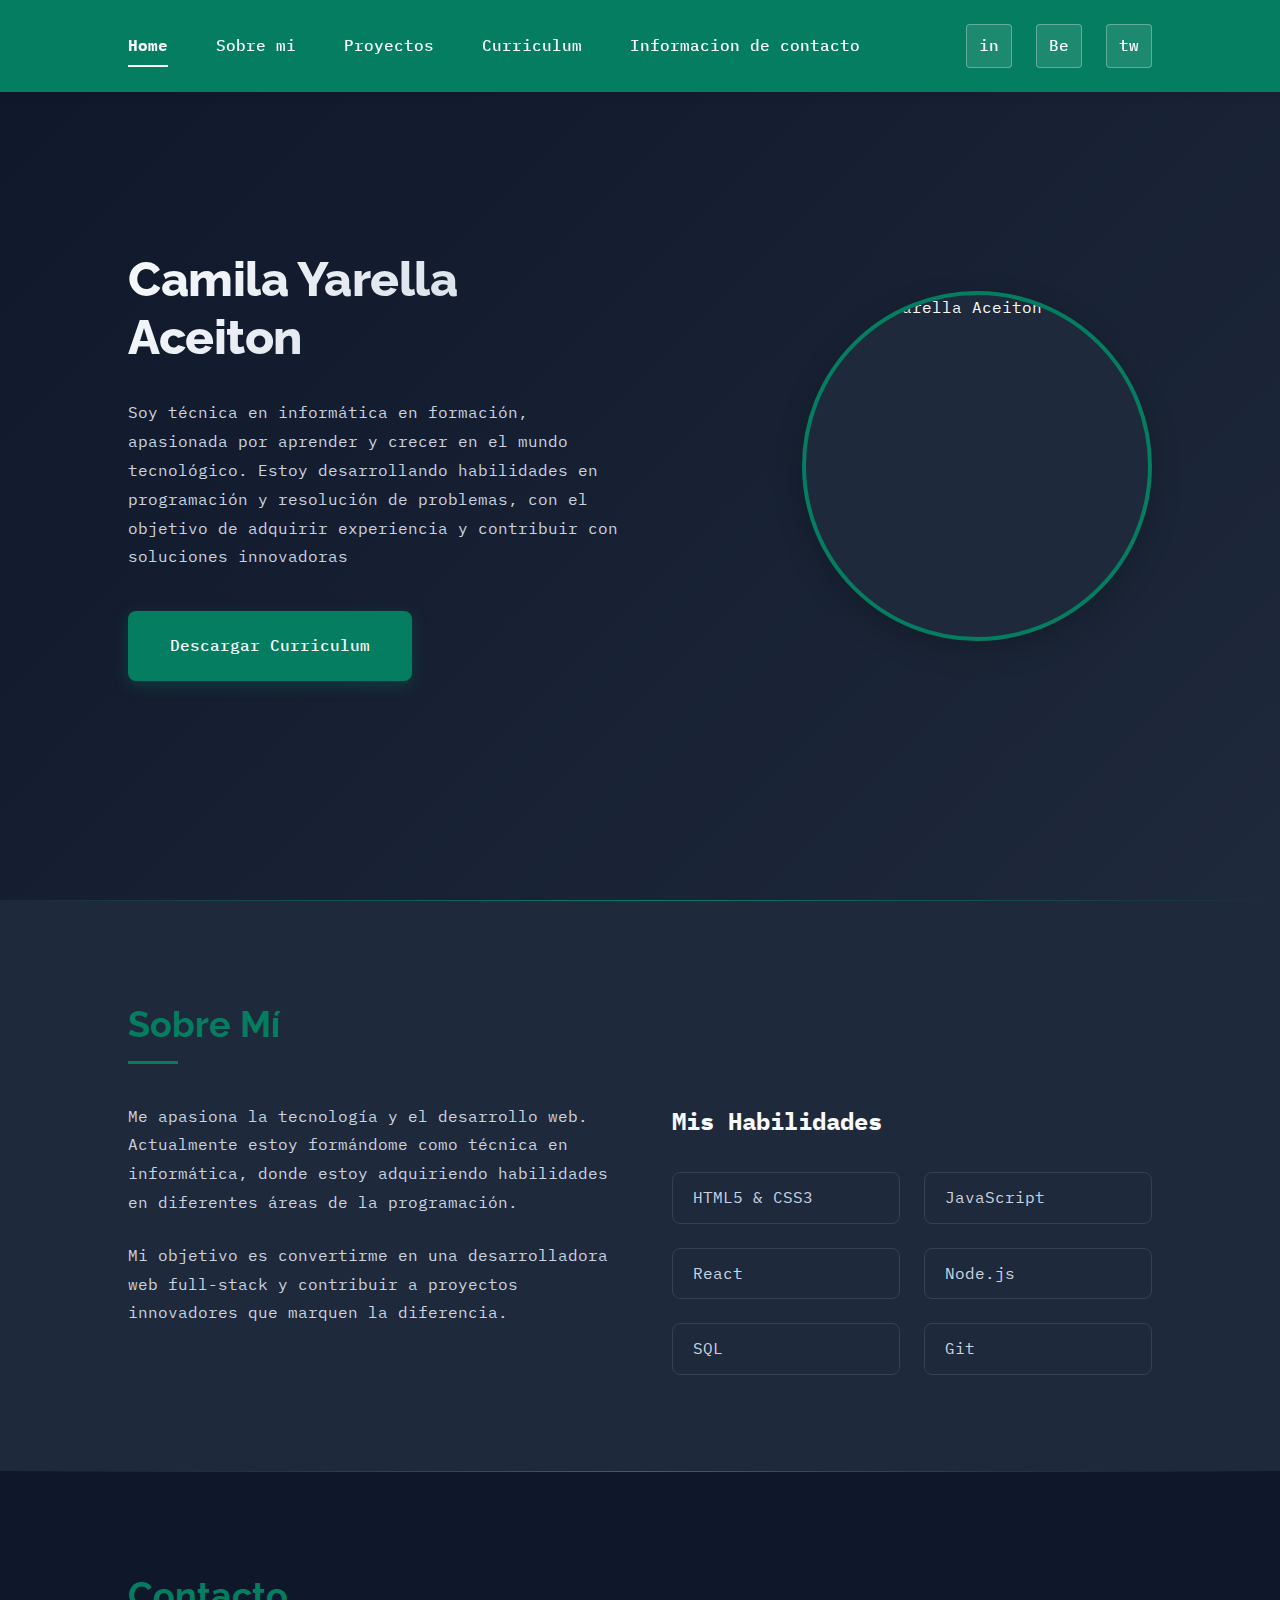
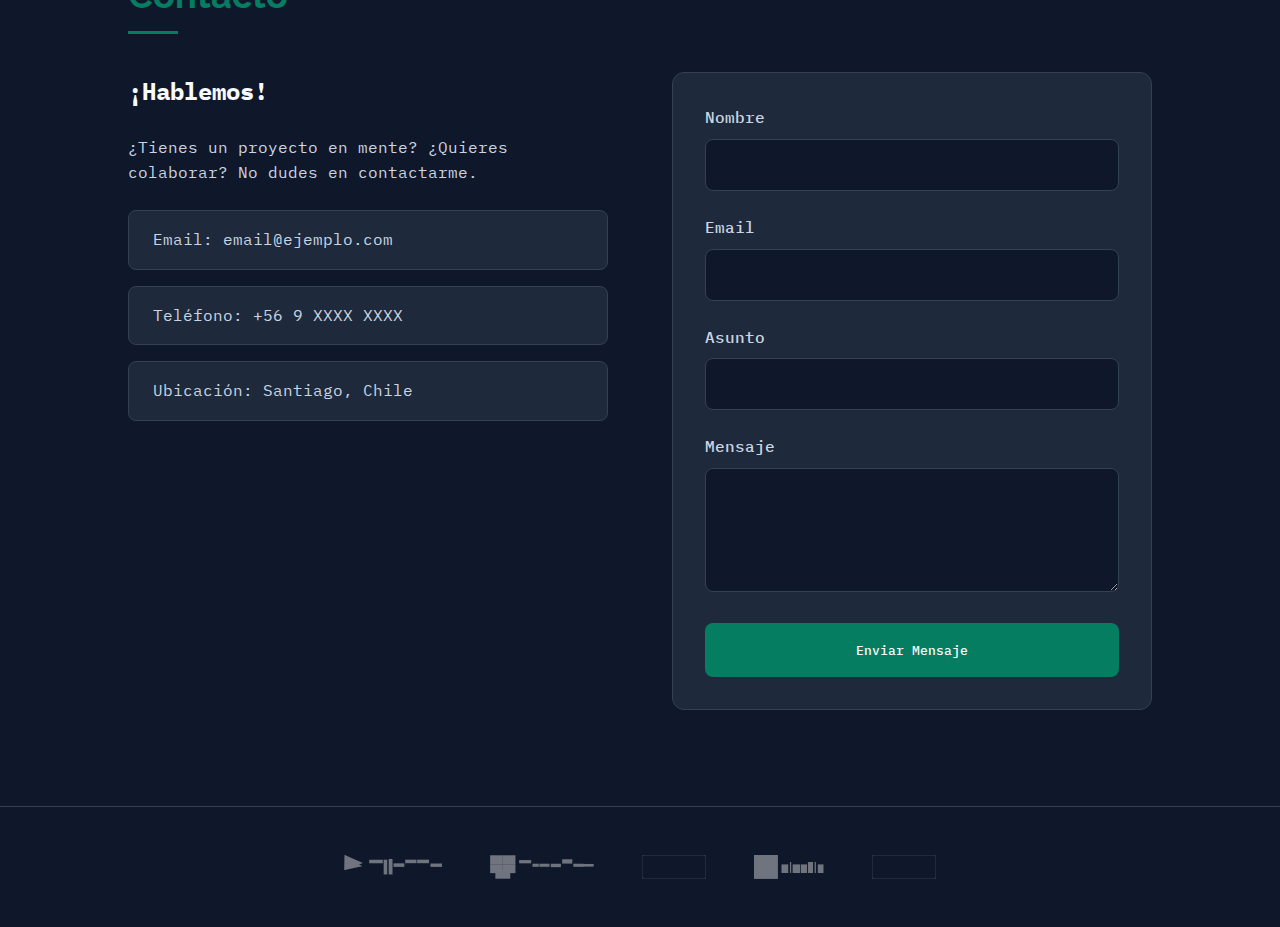
==== index.html @ 0d73533c "Initial commit" ====
<!DOCTYPE html>
<html lang="es">
<head>
    <meta charset="UTF-8">
    <meta name="viewport" content="width=device-width, initial-scale=1.0">
    <title>Camila Yarella Aceiton - Portafolio</title>
    <link rel="stylesheet" href="styles.css">
    <link href="https://fonts.googleapis.com/css2?family=Raleway:wght@800&family=IBM+Plex+Mono:wght@400;500;700&display=swap" rel="stylesheet">
</head>
<body>
    <header class="header">
        <nav class="navbar">
            <div class="nav-links">
                <a href="index.html" class="nav-link active">Home</a>
                <a href="#sobre-mi" class="nav-link">Sobre mi</a>
                <a href="proyectos.html" class="nav-link">Proyectos</a>
                <a href="curriculum.html" class="nav-link">Curriculum</a>
                <a href="#contacto" class="nav-link">Informacion de contacto</a>
            </div>
            <div class="social-nav">
                <a href="#" class="social-icon">in</a>
                <a href="#" class="social-icon">Be</a>
                <a href="#" class="social-icon">tw</a>
            </div>
        </nav>
    </header>

    <main>
        <section id="inicio" class="hero-section">
            <div class="text-content">
                <h1>Camila Yarella<br>Aceiton</h1>
                <p class="description">
                    Soy técnica en informática en formación, apasionada por aprender y crecer en el mundo tecnológico. Estoy desarrollando habilidades en programación y resolución de problemas, con el objetivo de adquirir experiencia y contribuir con soluciones innovadoras
                </p>
                <a href="curriculum.html" class="cv-button">Descargar Curriculum</a>
            </div>
            <div class="profile-section">
                <div class="profile-image">
                    <img src="tu-foto.jpg" alt="Camila Yarella Aceiton">
                </div>
            </div>
        </section>

        <section id="sobre-mi" class="about-section">
            <div class="about-content">
                <h2>Sobre Mí</h2>
                <div class="about-grid">
                    <div class="about-text">
                        <p>Me apasiona la tecnología y el desarrollo web. Actualmente estoy formándome como técnica en informática, donde estoy adquiriendo habilidades en diferentes áreas de la programación.</p>
                        <p>Mi objetivo es convertirme en una desarrolladora web full-stack y contribuir a proyectos innovadores que marquen la diferencia.</p>
                    </div>
                    <div class="skills-list">
                        <h3>Mis Habilidades</h3>
                        <ul>
                            <li>HTML5 & CSS3</li>
                            <li>JavaScript</li>
                            <li>React</li>
                            <li>Node.js</li>
                            <li>SQL</li>
                            <li>Git</li>
                        </ul>
                    </div>
                </div>
            </div>
        </section>

        <section id="contacto" class="contact-section">
            <div class="contact-content">
                <h2>Contacto</h2>
                <div class="contact-grid">
                    <div class="contact-info">
                        <h3>¡Hablemos!</h3>
                        <p>¿Tienes un proyecto en mente? ¿Quieres colaborar? No dudes en contactarme.</p>
                        <div class="contact-details">
                            <p>Email: email@ejemplo.com</p>
                            <p>Teléfono: +56 9 XXXX XXXX</p>
                            <p>Ubicación: Santiago, Chile</p>
                        </div>
                    </div>
                    <form class="contact-form" action="#" method="POST">
                        <div class="form-group">
                            <label for="name">Nombre</label>
                            <input type="text" id="name" name="name" required>
                        </div>
                        <div class="form-group">
                            <label for="email">Email</label>
                            <input type="email" id="email" name="email" required>
                        </div>
                        <div class="form-group">
                            <label for="subject">Asunto</label>
                            <input type="text" id="subject" name="subject" required>
                        </div>
                        <div class="form-group">
                            <label for="message">Mensaje</label>
                            <textarea id="message" name="message" rows="5" required></textarea>
                        </div>
                        <button type="submit" class="submit-button">Enviar Mensaje</button>
                    </form>
                </div>
            </div>
        </section>
    </main>

    <footer class="footer">
        <div class="company-logos">
            <img src="assets/clickup-logo.svg" alt="ClickUp" class="company-logo">
            <img src="assets/dropbox-logo.svg" alt="Dropbox" class="company-logo">
            <img src="assets/paychex-logo.svg" alt="Paychex" class="company-logo">
            <img src="assets/elastic-logo.svg" alt="Elastic" class="company-logo">
            <img src="assets/stripe-logo.svg" alt="Stripe" class="company-logo">
        </div>
    </footer>
</body>
</html>
---- styles.css ----
* {
    margin: 0;
    padding: 0;
    box-sizing: border-box;
    scroll-behavior: smooth;
}

:root {
    --primary-color: #047D60;
    --primary-light: #059669;
    --primary-dark: #036b52;
    --background-dark: #0F172A;
    --background-light: #1E293B;
    --text-primary: #F8FAFC;
    --text-secondary: #CBD5E1;
    --text-muted: #94A3B8;
    --card-bg: #1E293B;
    --card-border: #334155;
}

body {
    background-color: var(--background-dark);
    color: var(--text-primary);
    font-family: 'IBM Plex Mono', monospace;
    min-height: 100vh;
    display: flex;
    flex-direction: column;
    line-height: 1.6;
}

/* Header & Navbar Styles */
.header {
    position: fixed;
    width: 100%;
    top: 0;
    z-index: 1000;
    background-color: var(--primary-color);
    box-shadow: 0 2px 10px rgba(0, 0, 0, 0.1);
}

.navbar {
    padding: 1.5rem 10%;
    display: flex;
    justify-content: space-between;
    align-items: center;
    max-width: 1440px;
    margin: 0 auto;
}

.nav-links {
    display: flex;
    gap: 3rem;
}

.nav-link {
    color: var(--text-primary);
    text-decoration: none;
    font-size: 16px;
    font-weight: 500;
    transition: all 0.3s ease;
    position: relative;
    padding: 0.5rem 0;
}

.nav-link::after {
    content: '';
    position: absolute;
    width: 0;
    height: 2px;
    bottom: 0;
    left: 0;
    background-color: var(--text-primary);
    transition: width 0.3s ease;
}

.nav-link:hover::after,
.nav-link.active::after {
    width: 100%;
}

.nav-link.active {
    font-weight: 700;
}

.social-nav {
    display: flex;
    gap: 1.5rem;
}

.social-icon {
    color: var(--text-primary);
    text-decoration: none;
    font-weight: 500;
    transition: all 0.3s ease;
    padding: 8px 12px;
    border: 1px solid rgba(255, 255, 255, 0.3);
    border-radius: 4px;
    background: rgba(255, 255, 255, 0.1);
}

.social-icon:hover {
    background: rgba(255, 255, 255, 0.2);
    border-color: var(--text-primary);
    transform: translateY(-2px);
}

/* Hero Section */
.hero-section {
    display: flex;
    justify-content: space-between;
    align-items: center;
    padding: 8rem 10% 6rem;
    min-height: 100vh;
    max-width: 1440px;
    margin: 0 auto;
    width: 100%;
    background: linear-gradient(135deg, var(--background-dark) 0%, var(--background-light) 100%);
}

.text-content {
    max-width: 538px;
    margin-right: 4rem;
}

h1 {
    font-family: 'Raleway', sans-serif;
    font-weight: 800;
    font-size: 48px;
    color: var(--text-primary);
    margin-bottom: 2rem;
    line-height: 1.2;
    letter-spacing: -0.5px;
    background: linear-gradient(135deg, var(--text-primary) 0%, var(--text-secondary) 100%);
    -webkit-background-clip: text;
    -webkit-text-fill-color: transparent;
}

.description {
    color: var(--text-secondary);
    font-size: 16px;
    line-height: 1.8;
    margin-bottom: 2.5rem;
    max-width: 492px;
}

.cv-button {
    display: inline-flex;
    align-items: center;
    padding: 1.25rem 2.5rem;
    background: var(--primary-color);
    color: var(--text-primary);
    text-decoration: none;
    border-radius: 8px;
    font-weight: 500;
    font-size: 16px;
    transition: all 0.3s ease;
    box-shadow: 0 4px 15px rgba(4, 125, 96, 0.3);
    border: 2px solid transparent;
}

.cv-button:hover {
    transform: translateY(-2px);
    box-shadow: 0 8px 25px rgba(4, 125, 96, 0.4);
    background: var(--primary-light);
    border-color: var(--text-primary);
}

.profile-section {
    position: relative;
    flex-shrink: 0;
}

.profile-image {
    width: 350px;
    height: 350px;
    border-radius: 50%;
    background: var(--card-bg);
    display: flex;
    justify-content: center;
    align-items: center;
    position: relative;
    overflow: hidden;
    box-shadow: 0 10px 30px rgba(0, 0, 0, 0.2);
    border: 4px solid var(--primary-color);
}

.profile-image img {
    width: 100%;
    height: 100%;
    object-fit: cover;
    transition: transform 0.3s ease;
}

.profile-image:hover img {
    transform: scale(1.05);
}

/* About Section */
.about-section {
    background: var(--background-light);
    padding: 6rem 10%;
    position: relative;
}

.about-section::before {
    content: '';
    position: absolute;
    top: 0;
    left: 0;
    right: 0;
    height: 1px;
    background: linear-gradient(90deg, transparent, var(--primary-color), transparent);
}

h2 {
    font-family: 'Raleway', sans-serif;
    font-size: 36px;
    margin-bottom: 3rem;
    color: var(--primary-color);
    position: relative;
    display: inline-block;
}

h2::after {
    content: '';
    position: absolute;
    bottom: -10px;
    left: 0;
    width: 50px;
    height: 3px;
    background: var(--primary-color);
}

.about-grid {
    display: grid;
    grid-template-columns: 1fr 1fr;
    gap: 4rem;
}

.about-text p {
    color: var(--text-secondary);
    font-size: 16px;
    line-height: 1.8;
    margin-bottom: 1.5rem;
}

.skills-list h3 {
    font-size: 24px;
    margin-bottom: 2rem;
    color: var(--text-primary);
}

.skills-list ul {
    list-style: none;
    display: grid;
    grid-template-columns: repeat(2, 1fr);
    gap: 1.5rem;
}

.skills-list li {
    color: var(--text-secondary);
    font-size: 16px;
    padding: 12px 20px;
    background: var(--card-bg);
    border-radius: 8px;
    transition: all 0.3s ease;
    border: 1px solid var(--card-border);
}

.skills-list li:hover {
    background: var(--primary-color);
    color: var(--text-primary);
    transform: translateY(-2px);
    box-shadow: 0 4px 15px rgba(4, 125, 96, 0.3);
}

/* Projects Section */
.projects-section {
    padding: 8rem 10% 6rem;
    background: var(--background-dark);
    min-height: 100vh;
}

.projects-content {
    max-width: 1440px;
    margin: 0 auto;
}

.projects-content h2 {
    margin-bottom: 4rem;
}

.projects-grid {
    display: grid;
    grid-template-columns: repeat(auto-fit, minmax(350px, 1fr));
    gap: 2rem;
}

.project-card {
    background: var(--card-bg);
    border-radius: 12px;
    overflow: hidden;
    transition: all 0.3s ease;
    border: 1px solid var(--card-border);
}

.project-card:hover {
    transform: translateY(-5px);
    box-shadow: 0 10px 30px rgba(0, 0, 0, 0.2);
    border-color: var(--primary-color);
}

.project-image {
    width: 100%;
    height: 250px;
    overflow: hidden;
    position: relative;
}

.project-image::before {
    content: '';
    position: absolute;
    top: 0;
    left: 0;
    right: 0;
    bottom: 0;
    background: linear-gradient(to bottom, transparent 0%, rgba(0, 0, 0, 0.7) 100%);
    z-index: 1;
}

.project-image img {
    width: 100%;
    height: 100%;
    object-fit: cover;
    transition: transform 0.3s ease;
}

.project-card:hover .project-image img {
    transform: scale(1.1);
}

.project-info {
    padding: 2rem;
}

.project-info h3 {
    color: var(--text-primary);
    font-size: 24px;
    margin-bottom: 1rem;
    font-family: 'Raleway', sans-serif;
}

.project-info p {
    color: var(--text-secondary);
    margin-bottom: 2rem;
    line-height: 1.6;
}

.project-links {
    display: flex;
    gap: 1rem;
}

.project-link {
    padding: 0.75rem 1.5rem;
    background: var(--primary-color);
    color: var(--text-primary);
    text-decoration: none;
    border-radius: 8px;
    font-size: 14px;
    transition: all 0.3s ease;
    border: 2px solid transparent;
}

.project-link:hover {
    background: var(--primary-light);
    transform: translateY(-2px);
    box-shadow: 0 4px 15px rgba(4, 125, 96, 0.3);
    border-color: var(--text-primary);
}

/* CV Section */
.cv-section {
    padding: 8rem 10% 6rem;
    background: var(--background-dark);
    min-height: 100vh;
}

.cv-content {
    max-width: 1440px;
    margin: 0 auto;
}

.cv-content h2 {
    margin-bottom: 4rem;
}

.cv-grid {
    display: grid;
    grid-template-columns: repeat(auto-fit, minmax(300px, 1fr));
    gap: 3rem;
}

.cv-item {
    background: var(--card-bg);
    border-radius: 12px;
    padding: 2rem;
    border: 1px solid var(--card-border);
    transition: all 0.3s ease;
}

.cv-item:hover {
    transform: translateY(-5px);
    box-shadow: 0 10px 30px rgba(0, 0, 0, 0.2);
    border-color: var(--primary-color);
}

.cv-item h3 {
    color: var(--text-primary);
    font-size: 24px;
    margin-bottom: 2rem;
    font-family: 'Raleway', sans-serif;
    position: relative;
    padding-bottom: 1rem;
}

.cv-item h3::after {
    content: '';
    position: absolute;
    bottom: 0;
    left: 0;
    width: 50px;
    height: 3px;
    background: var(--primary-color);
}

.education-item,
.experience-item,
.skills-item {
    margin-bottom: 2rem;
    padding: 1.5rem;
    background: var(--background-dark);
    border-radius: 8px;
    border: 1px solid var(--card-border);
    transition: all 0.3s ease;
}

.education-item:hover,
.experience-item:hover,
.skills-item:hover {
    border-color: var(--primary-color);
    transform: translateX(5px);
}

.education-item h4,
.experience-item h4,
.skills-item h4 {
    color: var(--primary-color);
    font-size: 18px;
    margin-bottom: 0.5rem;
}

.date {
    color: var(--text-muted);
    font-size: 14px;
    margin-bottom: 1rem;
    display: block;
}

.education-item p,
.experience-item p {
    color: var(--text-secondary);
    line-height: 1.6;
}

.skills-item ul {
    list-style: none;
    display: grid;
    grid-template-columns: repeat(auto-fit, minmax(120px, 1fr));
    gap: 1rem;
}

.skills-item li {
    color: var(--text-secondary);
    padding: 0.5rem 1rem;
    background: var(--card-bg);
    border-radius: 6px;
    text-align: center;
    transition: all 0.3s ease;
}

.skills-item li:hover {
    background: var(--primary-color);
    color: var(--text-primary);
    transform: translateY(-2px);
}

.cv-actions {
    display: flex;
    flex-direction: column;
    gap: 2rem;
    margin-top: 3rem;
}

.download-buttons,
.view-buttons {
    display: flex;
    gap: 1.5rem;
    justify-content: center;
}

.download-cv,
.view-cv {
    display: inline-flex;
    align-items: center;
    gap: 0.5rem;
    padding: 1rem 2rem;
    background: var(--primary-color);
    color: var(--text-primary);
    text-decoration: none;
    border-radius: 8px;
    font-weight: 500;
    transition: all 0.3s ease;
    border: 2px solid transparent;
}

.view-cv {
    background: var(--card-bg);
    border-color: var(--primary-color);
}

.download-cv:hover {
    background: var(--primary-light);
    transform: translateY(-2px);
    box-shadow: 0 4px 15px rgba(4, 125, 96, 0.3);
    border-color: var(--text-primary);
}

.view-cv:hover {
    background: var(--primary-color);
    transform: translateY(-2px);
    box-shadow: 0 4px 15px rgba(4, 125, 96, 0.3);
}

.button-icon {
    font-size: 1.2rem;
}

/* Contact Section */
.contact-section {
    padding: 6rem 10%;
    background: var(--background-dark);
    position: relative;
}

.contact-section::before {
    content: '';
    position: absolute;
    top: 0;
    left: 0;
    right: 0;
    height: 1px;
    background: linear-gradient(90deg, transparent, var(--primary-color), transparent);
}

.contact-grid {
    display: grid;
    grid-template-columns: 1fr 1fr;
    gap: 4rem;
}

.contact-info h3 {
    font-size: 24px;
    margin-bottom: 1.5rem;
    color: var(--text-primary);
}

.contact-info p {
    color: var(--text-secondary);
    line-height: 1.6;
    margin-bottom: 1.5rem;
}

.contact-details p {
    padding: 1rem 1.5rem;
    background: var(--card-bg);
    border-radius: 8px;
    margin-bottom: 1rem;
    border: 1px solid var(--card-border);
    transition: all 0.3s ease;
}

.contact-details p:hover {
    background: var(--primary-color);
    color: var(--text-primary);
    transform: translateX(5px);
}

.contact-form {
    background: var(--card-bg);
    padding: 2rem;
    border-radius: 12px;
    border: 1px solid var(--card-border);
}

.form-group {
    margin-bottom: 1.5rem;
}

.form-group label {
    display: block;
    margin-bottom: 0.5rem;
    color: var(--text-secondary);
    font-weight: 500;
}

.form-group input,
.form-group textarea {
    width: 100%;
    padding: 1rem;
    background: var(--background-dark);
    border: 1px solid var(--card-border);
    border-radius: 8px;
    color: var(--text-primary);
    font-family: 'IBM Plex Mono', monospace;
    transition: all 0.3s ease;
}

.form-group input:focus,
.form-group textarea:focus {
    outline: none;
    border-color: var(--primary-color);
    box-shadow: 0 0 0 2px rgba(4, 125, 96, 0.2);
}

.submit-button {
    width: 100%;
    padding: 1rem;
    background: var(--primary-color);
    color: var(--text-primary);
    border: none;
    border-radius: 8px;
    font-family: 'IBM Plex Mono', monospace;
    font-weight: 500;
    cursor: pointer;
    transition: all 0.3s ease;
    border: 2px solid transparent;
}

.submit-button:hover {
    background: var(--primary-light);
    transform: translateY(-2px);
    box-shadow: 0 4px 15px rgba(4, 125, 96, 0.3);
    border-color: var(--text-primary);
}

/* Footer */
.footer {
    background-color: var(--background-dark);
    border-top: 1px solid var(--card-border);
    padding: 3rem 10%;
}

.company-logos {
    display: flex;
    justify-content: center;
    gap: 3rem;
    max-width: 1440px;
    margin: 0 auto;
}

.company-logo {
    height: 24px;
    opacity: 0.4;
    transition: all 0.3s ease;
    filter: brightness(0) invert(1);
}

.company-logo:hover {
    opacity: 0.7;
    transform: translateY(-2px);
}

/* Responsive Design */
@media (max-width: 1200px) {
    .hero-section,
    .about-section,
    .projects-section,
    .cv-section,
    .contact-section {
        padding: 6rem 5%;
    }
    
    .navbar {
        padding: 1.5rem 5%;
    }
}

@media (max-width: 1024px) {
    .hero-section {
        flex-direction: column;
        text-align: center;
        padding: 8rem 2rem 4rem;
    }

    .text-content {
        margin-right: 0;
        margin-bottom: 3rem;
    }

    .description {
        margin-left: auto;
        margin-right: auto;
    }

    .about-grid,
    .contact-grid {
        grid-template-columns: 1fr;
        gap: 2rem;
    }

    .skills-list ul {
        grid-template-columns: repeat(3, 1fr);
    }

    .projects-section,
    .cv-section {
        padding: 6rem 5%;
    }

    .projects-grid,
    .cv-grid {
        grid-template-columns: repeat(auto-fit, minmax(300px, 1fr));
    }

    .profile-image {
        width: 300px;
        height: 300px;
    }
}

@media (max-width: 768px) {
    .header {
        position: relative;
    }

    .navbar {
        flex-direction: column;
        gap: 1rem;
        padding: 1rem;
    }

    .nav-links {
        flex-direction: column;
        align-items: center;
        gap: 1rem;
    }

    .profile-image {
        width: 250px;
        height: 250px;
    }

    .profile-image img {
        width: 100%;
        height: 100%;
        object-fit: cover;
        transition: transform 0.3s ease;
    }

    .profile-image:hover img {
        transform: scale(1.05);
    }

    h1 {
        font-size: 36px;
    }

    .skills-list ul {
        grid-template-columns: repeat(2, 1fr);
    }

    .about-section,
    .projects-section,
    .cv-section,
    .contact-section {
        padding: 4rem 2rem;
    }

    .contact-form {
        padding: 1.5rem;
    }

    .company-logos {
        flex-wrap: wrap;
        gap: 2rem;
    }

    .project-image {
        height: 200px;
    }

    .cv-item {
        padding: 1.5rem;
    }

    .skills-item ul {
        grid-template-columns: repeat(2, 1fr);
    }

    .download-buttons,
    .view-buttons {
        flex-direction: column;
    }

    .download-cv,
    .view-cv {
        width: 100%;
        justify-content: center;
    }
}

@media (max-width: 480px) {
    .skills-list ul {
        grid-template-columns: 1fr;
    }

    .project-links {
        flex-direction: column;
    }

    .project-link {
        width: 100%;
        text-align: center;
    }

    .skills-item ul {
        grid-template-columns: 1fr;
    }

    .profile-image {
        width: 200px;
        height: 200px;
    }
}
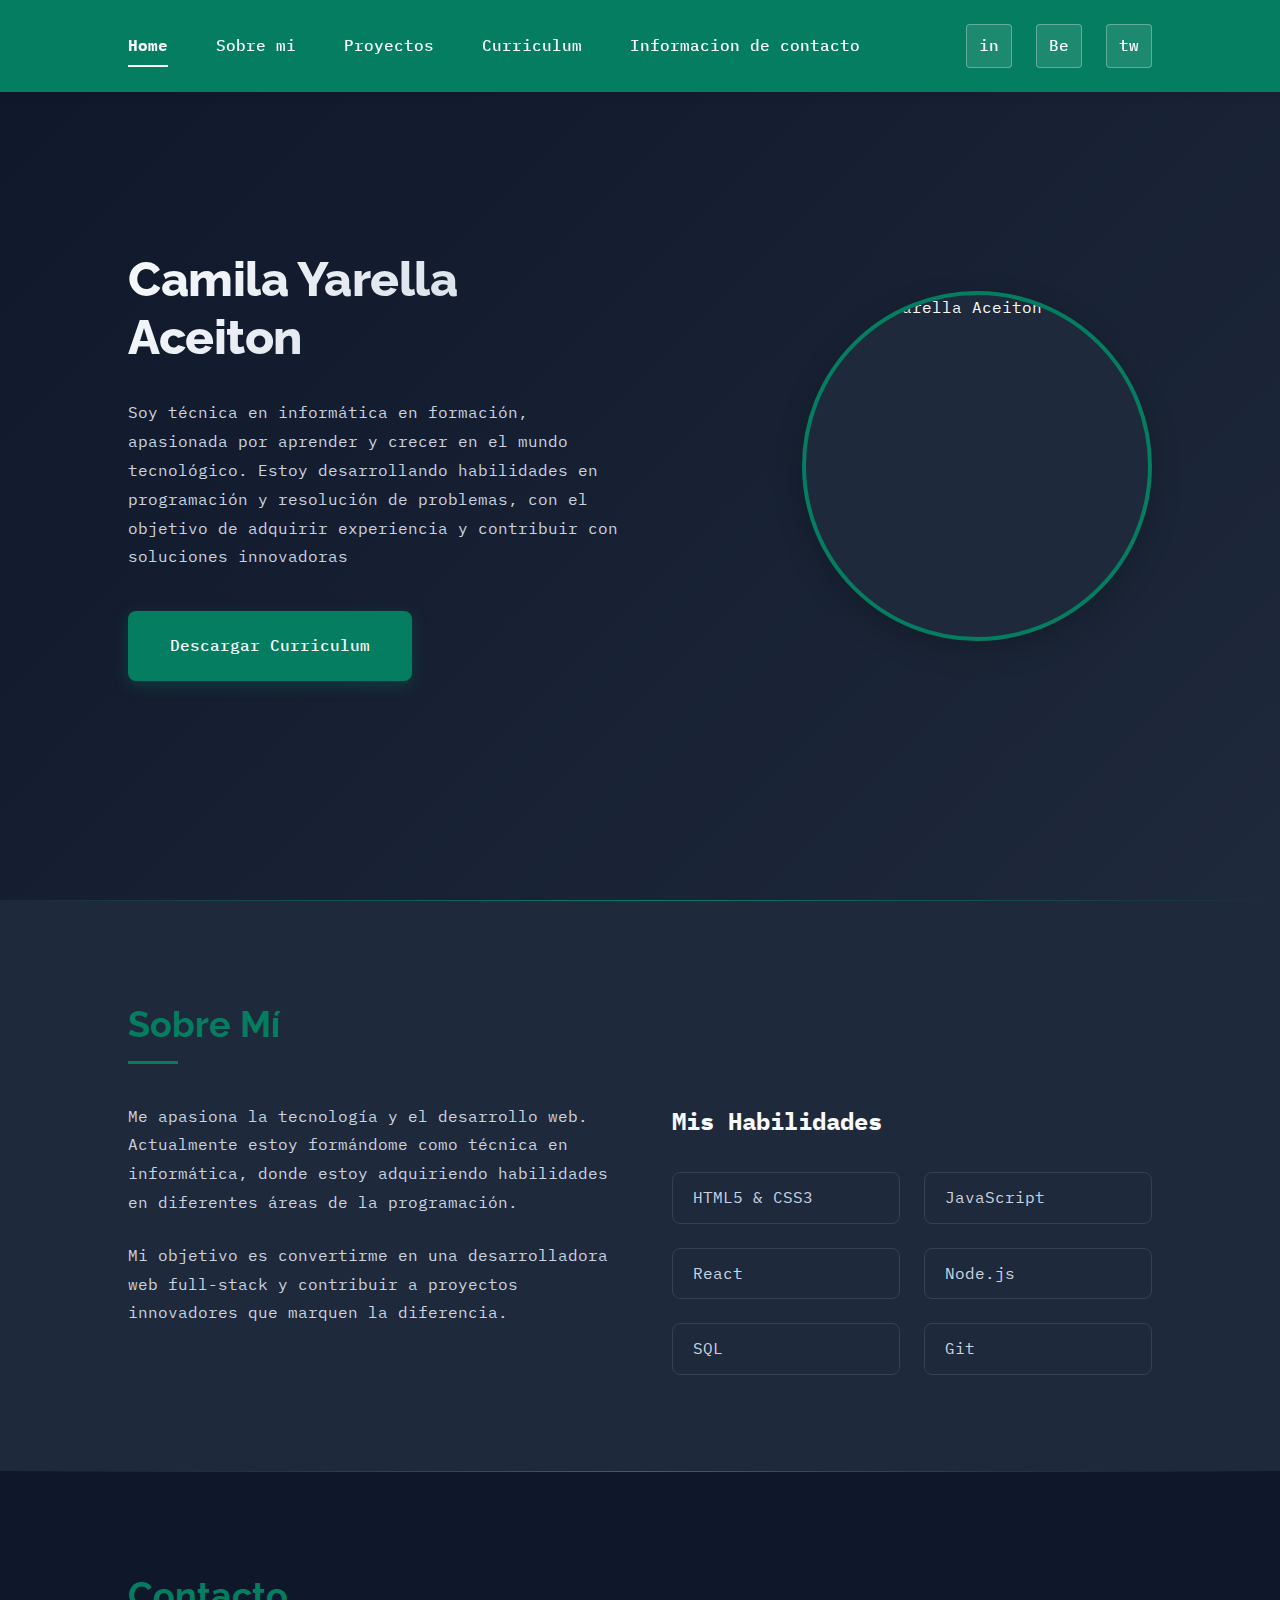
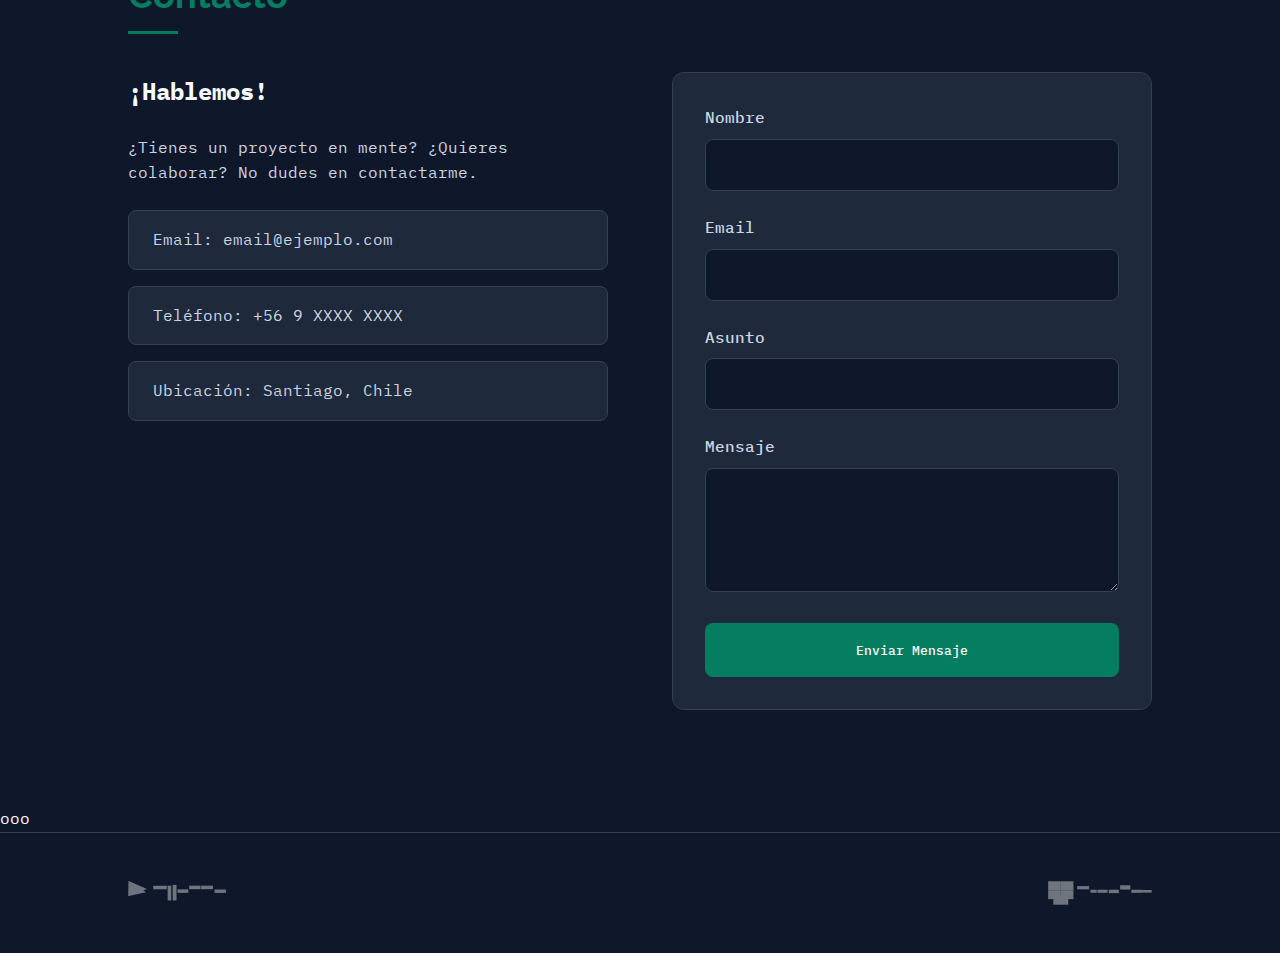
==== commit 8a703cf7: "comint3 creo" ====
--- a/index.html
+++ b/index.html
@@ -100,7 +100,7 @@
             </div>
         </section>
     </main>
-
+ooo
     <footer class="footer">
         <div class="company-logos">
             <img src="assets/clickup-logo.svg" alt="ClickUp" class="company-logo">
--- a/styles.css
+++ b/styles.css
@@ -294,6 +294,14 @@
     display: grid;
     grid-template-columns: repeat(auto-fit, minmax(350px, 1fr));
     gap: 2rem;
+    max-width: 1200px;
+    margin: 0 auto;
+}
+
+@media (min-width: 1200px) {
+    .projects-grid {
+        grid-template-columns: repeat(2, 1fr);
+    }
 }
 
 .project-card {
@@ -399,6 +407,14 @@
     display: grid;
     grid-template-columns: repeat(auto-fit, minmax(300px, 1fr));
     gap: 3rem;
+    max-width: 1200px;
+    margin: 0 auto;
+}
+
+@media (min-width: 1200px) {
+    .cv-grid {
+        grid-template-columns: repeat(2, 1fr);
+    }
 }
 
 .cv-item {
@@ -665,8 +681,9 @@
     display: flex;
     justify-content: center;
     gap: 3rem;
-    max-width: 1440px;
+    max-width: 1200px;
     margin: 0 auto;
+    flex-wrap: wrap;
 }
 
 .company-logo {
@@ -679,6 +696,16 @@
 .company-logo:hover {
     opacity: 0.7;
     transform: translateY(-2px);
+}
+
+@media (min-width: 1200px) {
+    .company-logos {
+        justify-content: space-between;
+    }
+    
+    .company-logos img:nth-child(n+3) {
+        display: none;
+    }
 }
 
 /* Responsive Design */
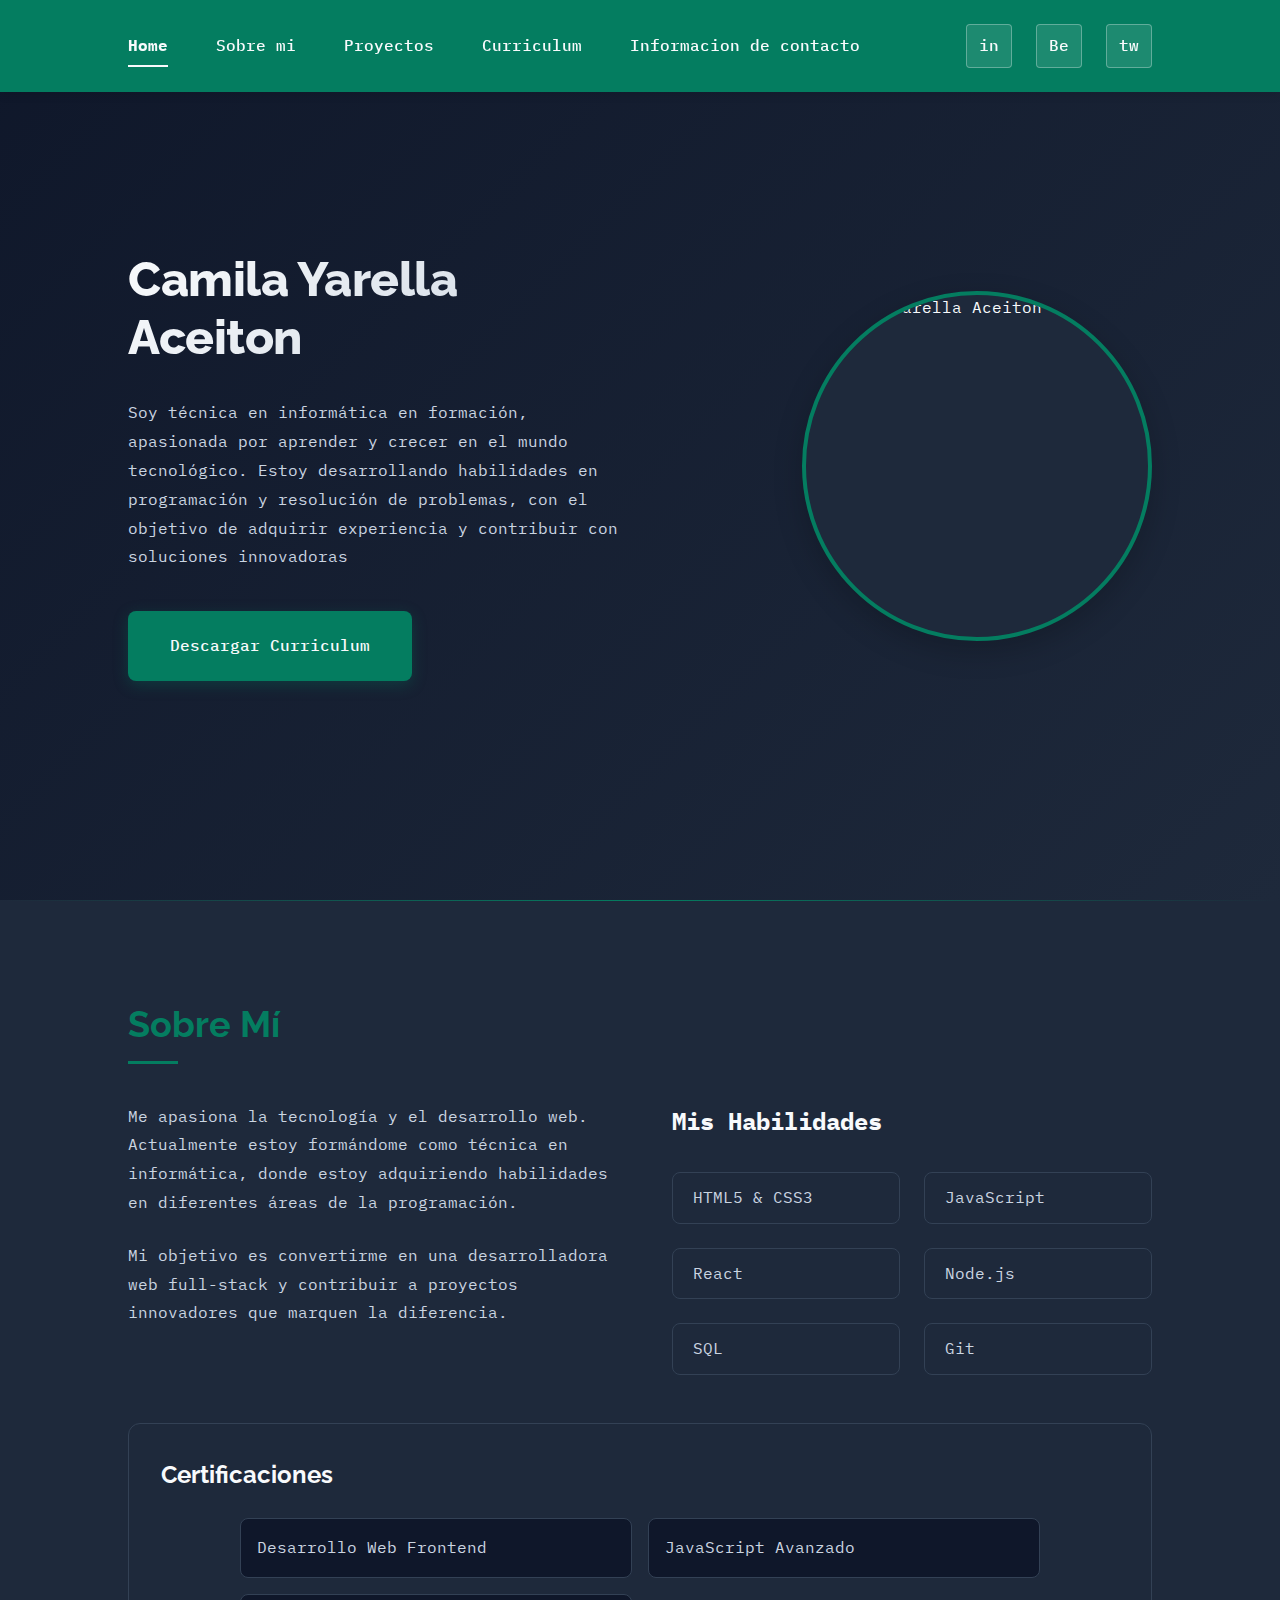
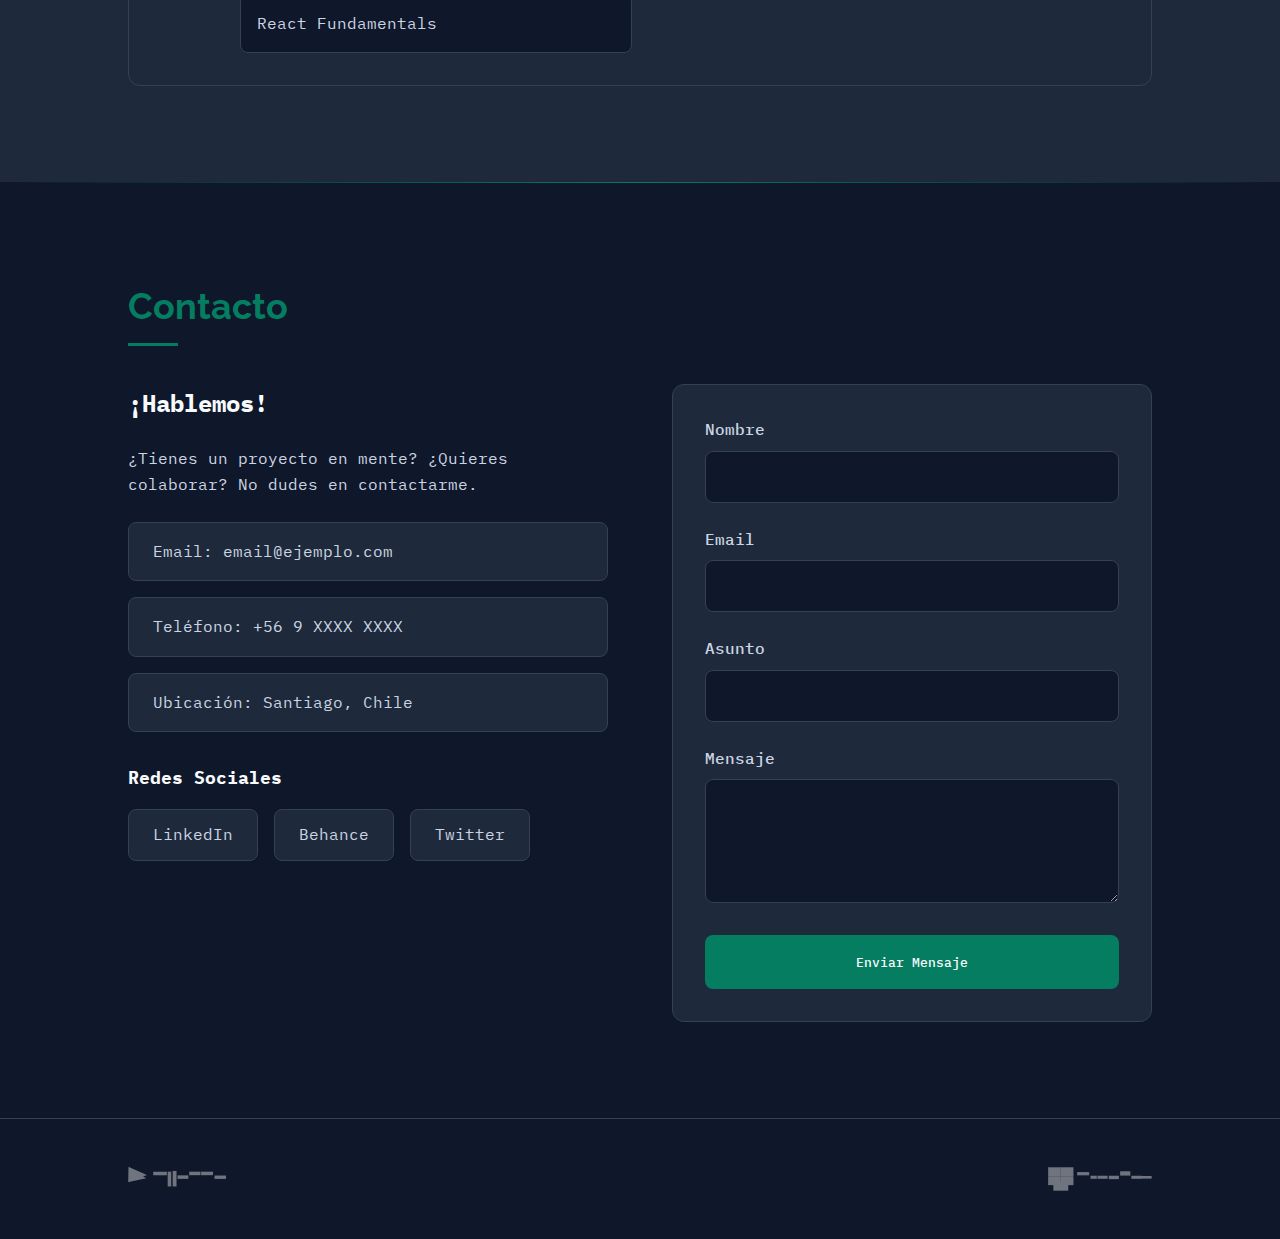
==== commit 0ef9c04d: "comint4" ====
--- a/index.html
+++ b/index.html
@@ -61,6 +61,14 @@
                         </ul>
                     </div>
                 </div>
+                <div class="certifications">
+                    <h3>Certificaciones</h3>
+                    <ul>
+                        <li>Desarrollo Web Frontend</li>
+                        <li>JavaScript Avanzado</li>
+                        <li>React Fundamentals</li>
+                    </ul>
+                </div>
             </div>
         </section>
 
@@ -75,6 +83,14 @@
                             <p>Email: email@ejemplo.com</p>
                             <p>Teléfono: +56 9 XXXX XXXX</p>
                             <p>Ubicación: Santiago, Chile</p>
+                        </div>
+                        <div class="social-links">
+                            <h4>Redes Sociales</h4>
+                            <div class="social-icons">
+                                <a href="#" target="_blank" class="social-link">LinkedIn</a>
+                                <a href="#" target="_blank" class="social-link">Behance</a>
+                                <a href="#" target="_blank" class="social-link">Twitter</a>
+                            </div>
                         </div>
                     </div>
                     <form class="contact-form" action="#" method="POST">
@@ -100,7 +116,7 @@
             </div>
         </section>
     </main>
-ooo
+
     <footer class="footer">
         <div class="company-logos">
             <img src="assets/clickup-logo.svg" alt="ClickUp" class="company-logo">
--- a/styles.css
+++ b/styles.css
@@ -869,4 +869,298 @@
         width: 200px;
         height: 200px;
     }
+}
+
+/* Sidebar Styles */
+.sidebar {
+    position: fixed;
+    right: 0;
+    top: 50%;
+    transform: translateY(-50%);
+    width: 250px;
+    background: var(--card-bg);
+    border-radius: 12px 0 0 12px;
+    padding: 1.5rem;
+    box-shadow: -5px 0 20px rgba(0, 0, 0, 0.2);
+    z-index: 100;
+    border-left: 3px solid var(--primary-color);
+    transition: all 0.3s ease;
+}
+
+.sidebar:hover {
+    transform: translateY(-50%) translateX(-10px);
+}
+
+.sidebar-content h3 {
+    color: var(--primary-color);
+    font-size: 20px;
+    margin-bottom: 1.5rem;
+    font-family: 'Raleway', sans-serif;
+    position: relative;
+    padding-bottom: 0.5rem;
+}
+
+.sidebar-content h3::after {
+    content: '';
+    position: absolute;
+    bottom: 0;
+    left: 0;
+    width: 30px;
+    height: 2px;
+    background: var(--primary-color);
+}
+
+.sidebar-section {
+    margin-bottom: 1.5rem;
+}
+
+.sidebar-section h4 {
+    color: var(--text-primary);
+    font-size: 16px;
+    margin-bottom: 0.75rem;
+}
+
+.sidebar-links {
+    list-style: none;
+}
+
+.sidebar-links li {
+    margin-bottom: 0.5rem;
+}
+
+.sidebar-links a {
+    color: var(--text-secondary);
+    text-decoration: none;
+    font-size: 14px;
+    transition: all 0.3s ease;
+    display: inline-block;
+    padding: 0.25rem 0;
+}
+
+.sidebar-links a:hover {
+    color: var(--primary-color);
+    transform: translateX(5px);
+}
+
+/* Responsive Design for Sidebar */
+@media (max-width: 1200px) {
+    .sidebar {
+        position: static;
+        transform: none;
+        width: 100%;
+        border-radius: 12px;
+        margin: 2rem 0;
+        border-left: none;
+        border-top: 3px solid var(--primary-color);
+    }
+
+    .sidebar:hover {
+        transform: none;
+    }
+
+    .sidebar-content {
+        display: grid;
+        grid-template-columns: repeat(3, 1fr);
+        gap: 2rem;
+    }
+}
+
+@media (max-width: 768px) {
+    .sidebar-content {
+        grid-template-columns: 1fr;
+    }
+}
+
+/* Info Panel Styles */
+.info-panel {
+    position: fixed;
+    right: 0;
+    top: 50%;
+    transform: translateY(-50%);
+    width: 200px;
+    background: var(--card-bg);
+    border-radius: 12px 0 0 12px;
+    padding: 1.5rem;
+    box-shadow: -5px 0 20px rgba(0, 0, 0, 0.2);
+    z-index: 100;
+    border-left: 3px solid var(--primary-color);
+    transition: all 0.3s ease;
+    opacity: 0.9;
+}
+
+.info-panel:hover {
+    opacity: 1;
+    transform: translateY(-50%) translateX(-5px);
+}
+
+.info-content h3 {
+    color: var(--primary-color);
+    font-size: 18px;
+    margin-bottom: 1.5rem;
+    font-family: 'Raleway', sans-serif;
+    position: relative;
+    padding-bottom: 0.5rem;
+}
+
+.info-content h3::after {
+    content: '';
+    position: absolute;
+    bottom: 0;
+    left: 0;
+    width: 30px;
+    height: 2px;
+    background: var(--primary-color);
+}
+
+.info-section {
+    margin-bottom: 1.5rem;
+}
+
+.info-section h4 {
+    color: var(--text-primary);
+    font-size: 14px;
+    margin-bottom: 0.75rem;
+}
+
+.info-links {
+    list-style: none;
+}
+
+.info-links li {
+    margin-bottom: 0.5rem;
+}
+
+.info-links a {
+    color: var(--text-secondary);
+    text-decoration: none;
+    font-size: 12px;
+    transition: all 0.3s ease;
+    display: inline-block;
+    padding: 0.25rem 0;
+}
+
+.info-links a:hover {
+    color: var(--primary-color);
+    transform: translateX(5px);
+}
+
+/* Responsive Design for Info Panel */
+@media (max-width: 1200px) {
+    .info-panel {
+        position: static;
+        transform: none;
+        width: 100%;
+        border-radius: 12px;
+        margin: 2rem 0;
+        border-left: none;
+        border-top: 3px solid var(--primary-color);
+        opacity: 1;
+    }
+
+    .info-panel:hover {
+        transform: none;
+    }
+
+    .info-content {
+        display: grid;
+        grid-template-columns: repeat(3, 1fr);
+        gap: 2rem;
+    }
+}
+
+@media (max-width: 768px) {
+    .info-content {
+        grid-template-columns: 1fr;
+    }
+}
+
+/* Certifications Section */
+.certifications {
+    margin-top: 3rem;
+    padding: 2rem;
+    background: var(--card-bg);
+    border-radius: 12px;
+    border: 1px solid var(--card-border);
+}
+
+.certifications h3 {
+    color: var(--text-primary);
+    font-size: 24px;
+    margin-bottom: 1.5rem;
+    font-family: 'Raleway', sans-serif;
+}
+
+.certifications ul {
+    list-style: none;
+    display: grid;
+    grid-template-columns: repeat(2, 1fr);
+    gap: 1rem;
+    max-width: 800px;
+    margin: 0 auto;
+}
+
+.certifications li {
+    color: var(--text-secondary);
+    padding: 1rem;
+    background: var(--background-dark);
+    border-radius: 8px;
+    border: 1px solid var(--card-border);
+    transition: all 0.3s ease;
+}
+
+.certifications li:hover {
+    background: var(--primary-color);
+    color: var(--text-primary);
+    transform: translateY(-2px);
+    box-shadow: 0 4px 15px rgba(4, 125, 96, 0.3);
+}
+
+/* Social Links in Contact Section */
+.social-links {
+    margin-top: 2rem;
+}
+
+.social-links h4 {
+    color: var(--text-primary);
+    font-size: 18px;
+    margin-bottom: 1rem;
+}
+
+.social-icons {
+    display: flex;
+    gap: 1rem;
+    flex-wrap: wrap;
+}
+
+.social-link {
+    color: var(--text-secondary);
+    text-decoration: none;
+    padding: 0.75rem 1.5rem;
+    background: var(--card-bg);
+    border-radius: 8px;
+    border: 1px solid var(--card-border);
+    transition: all 0.3s ease;
+}
+
+.social-link:hover {
+    background: var(--primary-color);
+    color: var(--text-primary);
+    transform: translateY(-2px);
+    box-shadow: 0 4px 15px rgba(4, 125, 96, 0.3);
+}
+
+/* Responsive Design for Certifications and Social Links */
+@media (max-width: 768px) {
+    .certifications ul {
+        grid-template-columns: 1fr;
+    }
+
+    .social-icons {
+        flex-direction: column;
+    }
+
+    .social-link {
+        width: 100%;
+        text-align: center;
+    }
 } 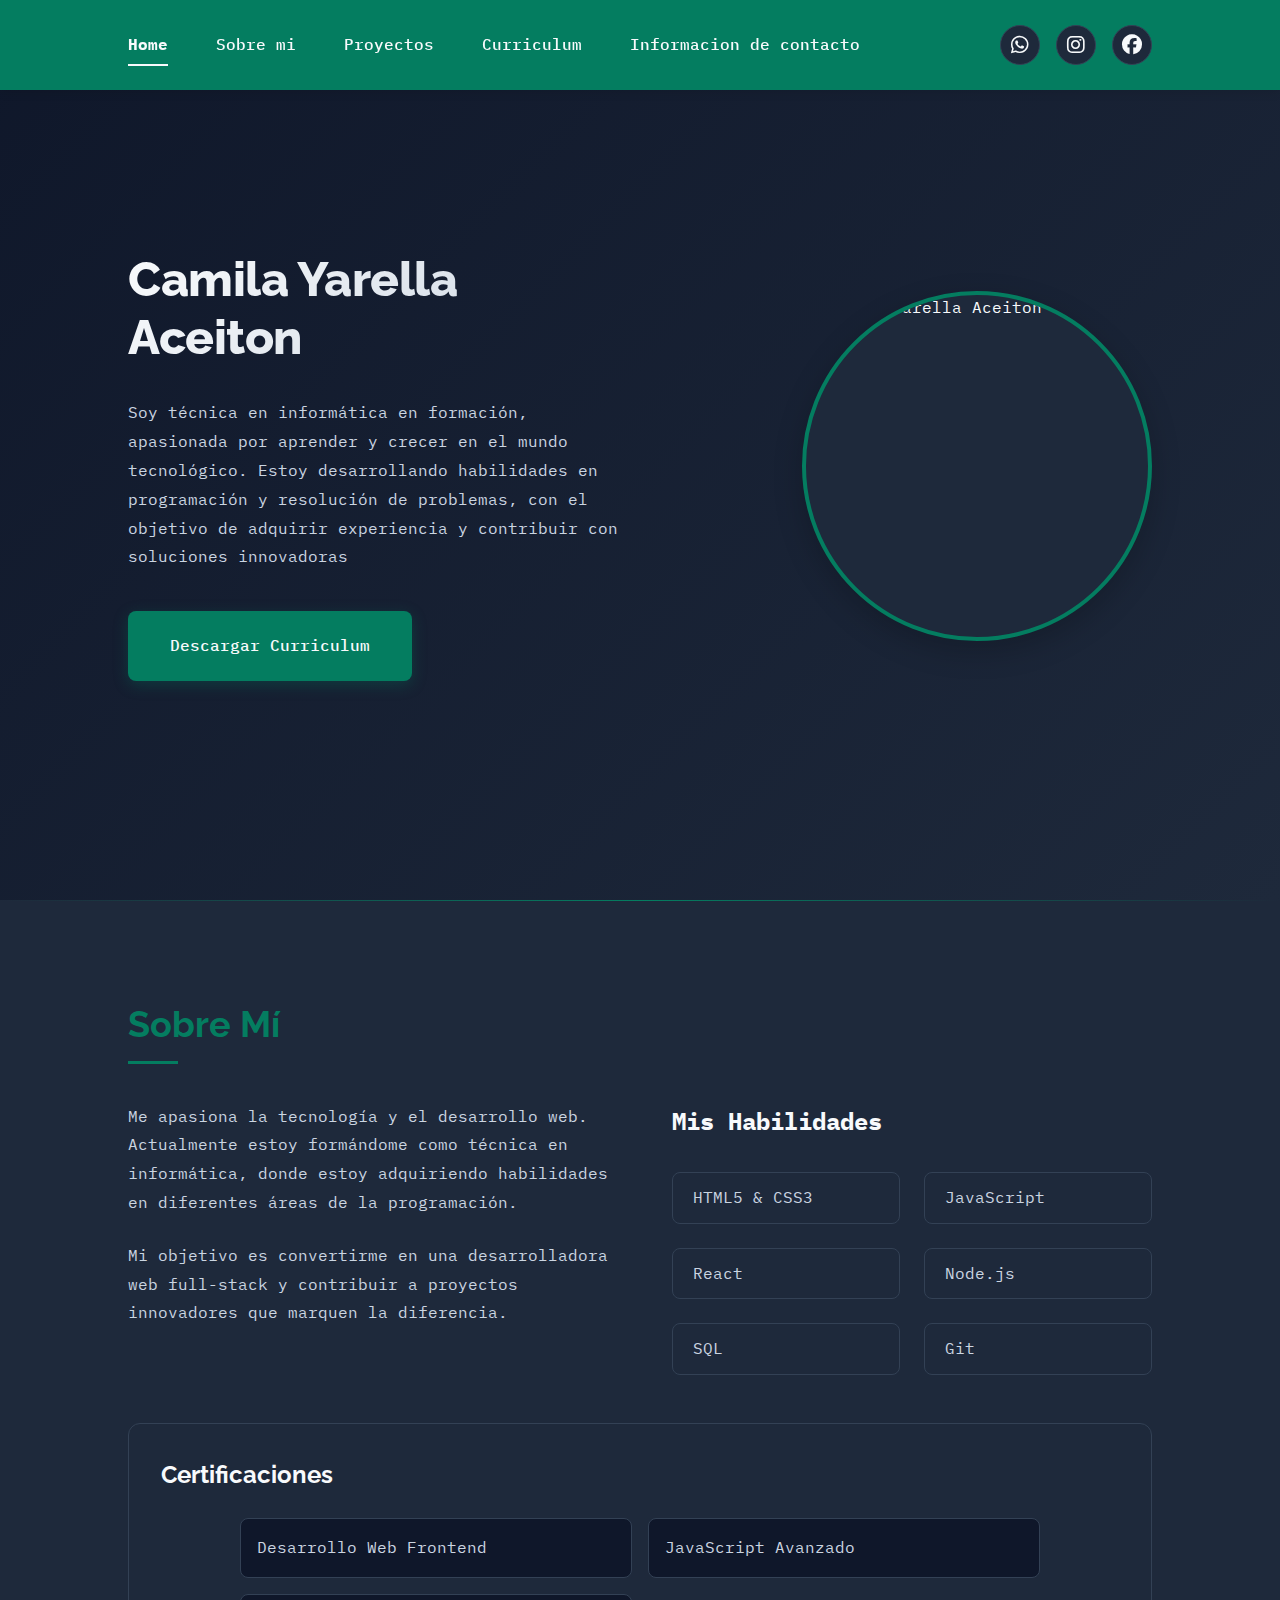
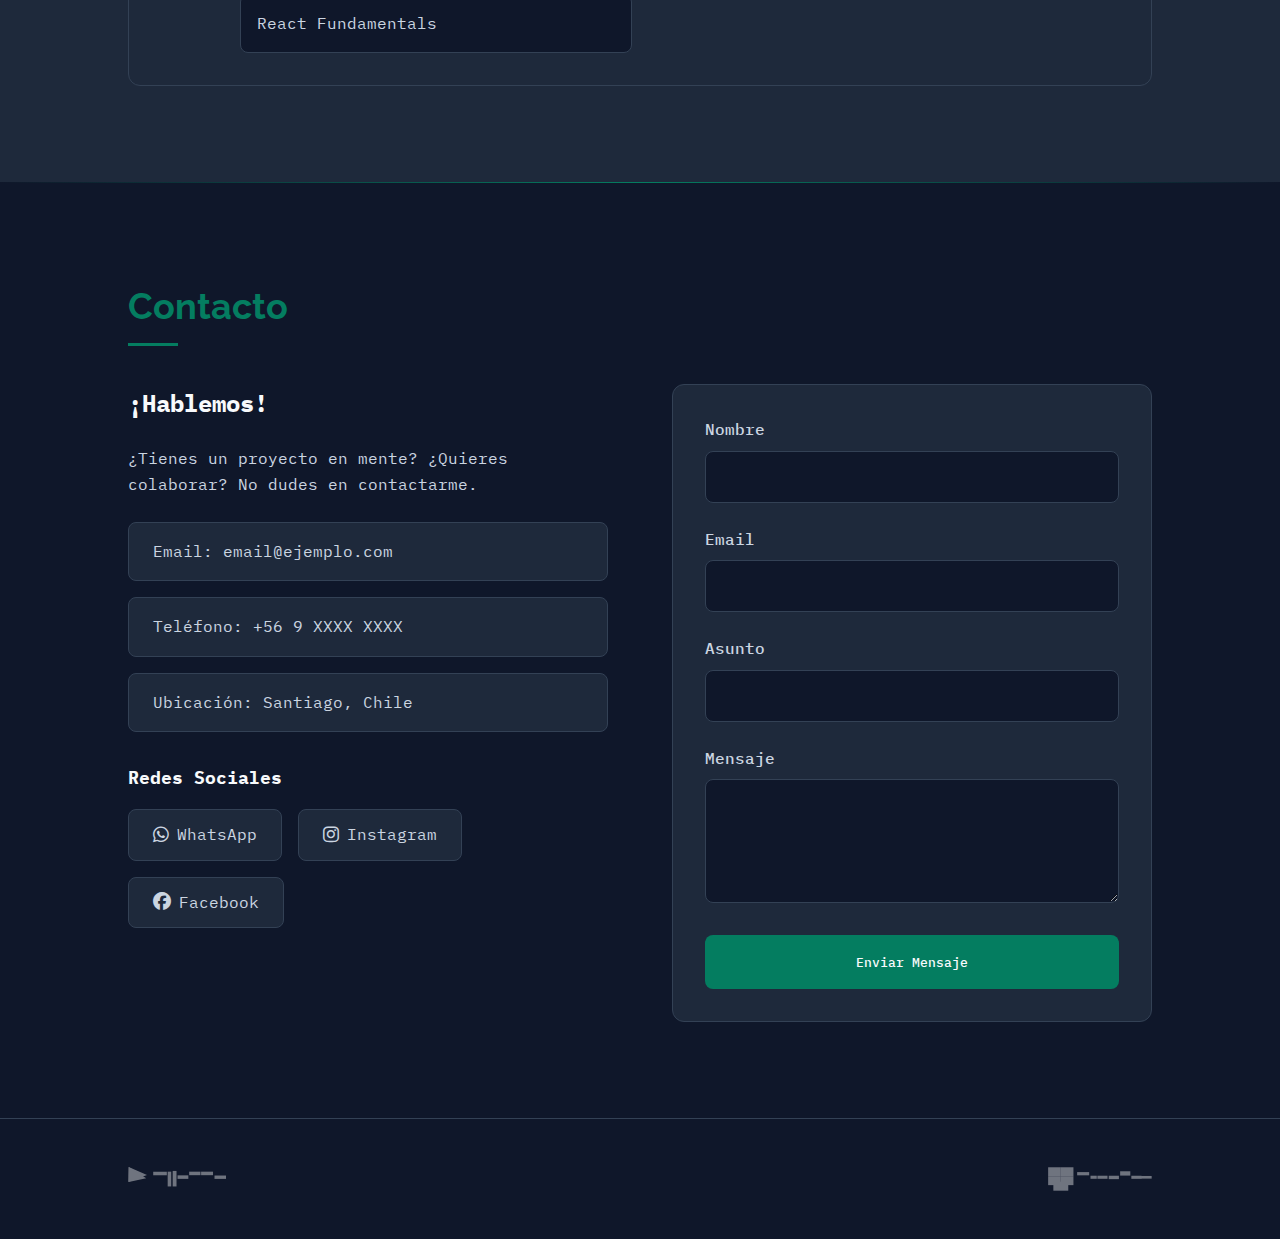
==== commit 5cc9ccf5: "5" ====
--- a/index.html
+++ b/index.html
@@ -6,6 +6,7 @@
     <title>Camila Yarella Aceiton - Portafolio</title>
     <link rel="stylesheet" href="styles.css">
     <link href="https://fonts.googleapis.com/css2?family=Raleway:wght@800&family=IBM+Plex+Mono:wght@400;500;700&display=swap" rel="stylesheet">
+    <link rel="stylesheet" href="https://cdnjs.cloudflare.com/ajax/libs/font-awesome/6.4.0/css/all.min.css">
 </head>
 <body>
     <header class="header">
@@ -18,9 +19,15 @@
                 <a href="#contacto" class="nav-link">Informacion de contacto</a>
             </div>
             <div class="social-nav">
-                <a href="#" class="social-icon">in</a>
-                <a href="#" class="social-icon">Be</a>
-                <a href="#" class="social-icon">tw</a>
+                <a href="https://wa.me/+569XXXXXXXX" target="_blank" class="social-icon" aria-label="WhatsApp">
+                    <i class="fab fa-whatsapp"></i>
+                </a>
+                <a href="https://www.instagram.com/tu_usuario" target="_blank" class="social-icon" aria-label="Instagram">
+                    <i class="fab fa-instagram"></i>
+                </a>
+                <a href="https://www.facebook.com/tu_usuario" target="_blank" class="social-icon" aria-label="Facebook">
+                    <i class="fab fa-facebook"></i>
+                </a>
             </div>
         </nav>
     </header>
@@ -87,9 +94,15 @@
                         <div class="social-links">
                             <h4>Redes Sociales</h4>
                             <div class="social-icons">
-                                <a href="#" target="_blank" class="social-link">LinkedIn</a>
-                                <a href="#" target="_blank" class="social-link">Behance</a>
-                                <a href="#" target="_blank" class="social-link">Twitter</a>
+                                <a href="https://wa.me" target="_blank" class="social-link">
+                                    <i class="fab fa-whatsapp"></i> WhatsApp
+                                </a>
+                                <a href="https://www.instagram.com" target="_blank" class="social-link">
+                                    <i class="fab fa-instagram"></i> Instagram
+                                </a>
+                                <a href="https://www.facebook.com" target="_blank" class="social-link">
+                                    <i class="fab fa-facebook"></i> Facebook
+                                </a>
                             </div>
                         </div>
                     </div>
--- a/styles.css
+++ b/styles.css
@@ -84,24 +84,32 @@
 
 .social-nav {
     display: flex;
-    gap: 1.5rem;
+    gap: 1rem;
 }
 
 .social-icon {
+    display: flex;
+    align-items: center;
+    justify-content: center;
+    width: 40px;
+    height: 40px;
+    background: var(--card-bg);
+    border-radius: 50%;
     color: var(--text-primary);
     text-decoration: none;
-    font-weight: 500;
-    transition: all 0.3s ease;
-    padding: 8px 12px;
-    border: 1px solid rgba(255, 255, 255, 0.3);
-    border-radius: 4px;
-    background: rgba(255, 255, 255, 0.1);
+    font-size: 18px;
+    transition: all 0.3s ease;
+    border: 1px solid var(--card-border);
 }
 
 .social-icon:hover {
-    background: rgba(255, 255, 255, 0.2);
-    border-color: var(--text-primary);
-    transform: translateY(-2px);
+    background: var(--primary-color);
+    transform: translateY(-3px);
+    box-shadow: 0 5px 15px rgba(4, 125, 96, 0.3);
+}
+
+.social-icon i {
+    font-size: 20px;
 }
 
 /* Hero Section */
@@ -1133,6 +1141,9 @@
 }
 
 .social-link {
+    display: flex;
+    align-items: center;
+    gap: 0.5rem;
     color: var(--text-secondary);
     text-decoration: none;
     padding: 0.75rem 1.5rem;
@@ -1142,6 +1153,10 @@
     transition: all 0.3s ease;
 }
 
+.social-link i {
+    font-size: 18px;
+}
+
 .social-link:hover {
     background: var(--primary-color);
     color: var(--text-primary);
@@ -1149,18 +1164,14 @@
     box-shadow: 0 4px 15px rgba(4, 125, 96, 0.3);
 }
 
-/* Responsive Design for Certifications and Social Links */
+/* Responsive Design for Social Links */
 @media (max-width: 768px) {
-    .certifications ul {
-        grid-template-columns: 1fr;
-    }
-
     .social-icons {
         flex-direction: column;
     }
 
     .social-link {
         width: 100%;
-        text-align: center;
+        justify-content: center;
     }
 } 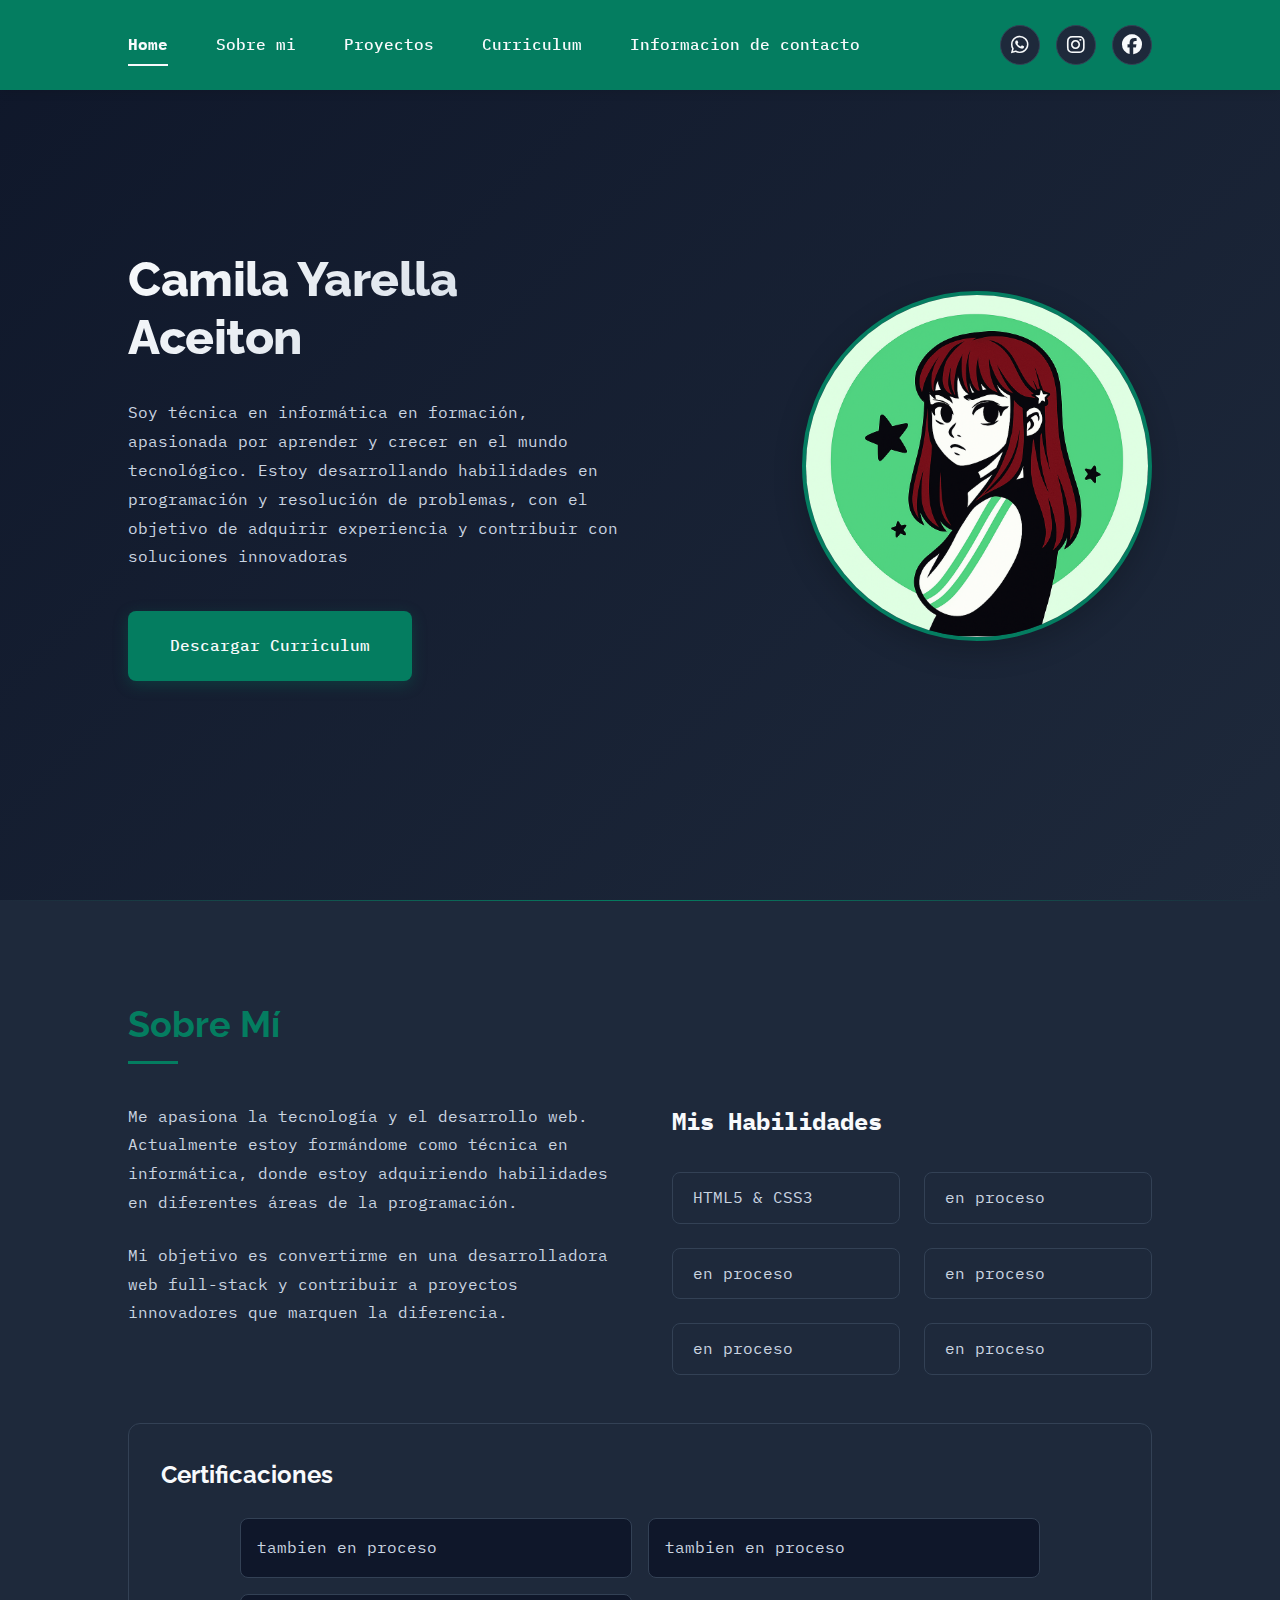
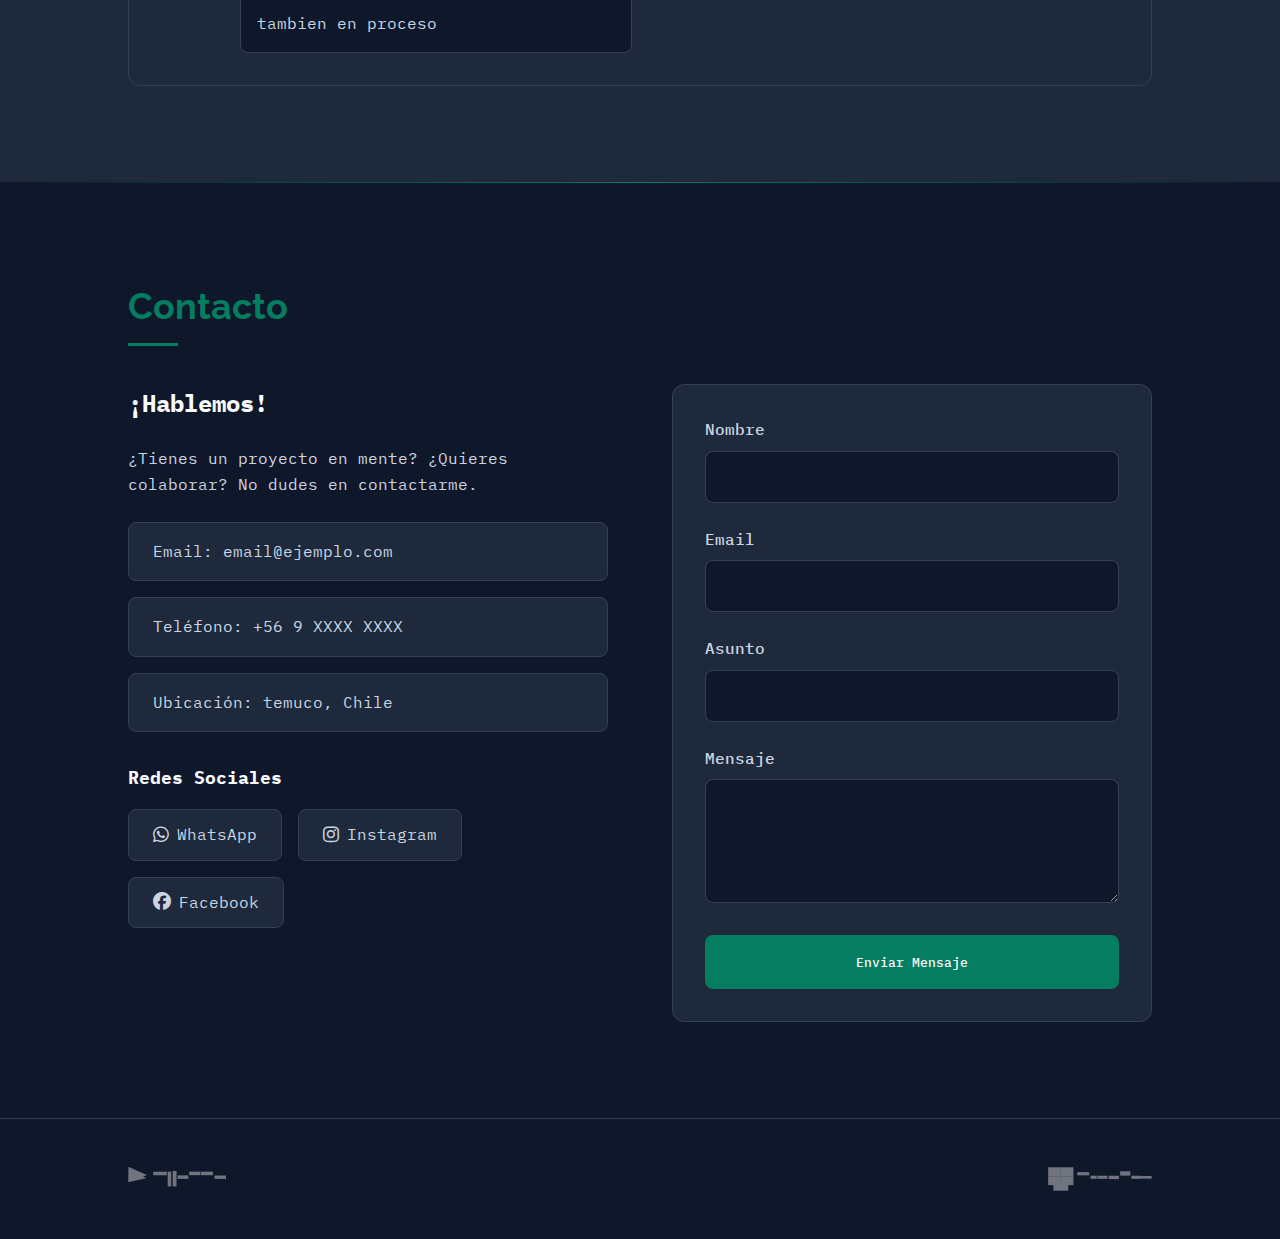
==== commit bb9ad45d: "ultimo" ====
--- a/index.html
+++ b/index.html
@@ -3,7 +3,7 @@
 <head>
     <meta charset="UTF-8">
     <meta name="viewport" content="width=device-width, initial-scale=1.0">
-    <title>Camila Yarella Aceiton - Portafolio</title>
+    <title>CAMILA YARELLA ACEITON - Portafolio</title>
     <link rel="stylesheet" href="styles.css">
     <link href="https://fonts.googleapis.com/css2?family=Raleway:wght@800&family=IBM+Plex+Mono:wght@400;500;700&display=swap" rel="stylesheet">
     <link rel="stylesheet" href="https://cdnjs.cloudflare.com/ajax/libs/font-awesome/6.4.0/css/all.min.css">
@@ -43,7 +43,7 @@
             </div>
             <div class="profile-section">
                 <div class="profile-image">
-                    <img src="tu-foto.jpg" alt="Camila Yarella Aceiton">
+                    <img src="assets/img/fotoperfil.png" alt="Camila Yarella Aceiton">
                 </div>
             </div>
         </section>
@@ -60,20 +60,20 @@
                         <h3>Mis Habilidades</h3>
                         <ul>
                             <li>HTML5 & CSS3</li>
-                            <li>JavaScript</li>
-                            <li>React</li>
-                            <li>Node.js</li>
-                            <li>SQL</li>
-                            <li>Git</li>
+                            <li>en proceso</li>
+                            <li>en proceso</li>
+                            <li>en proceso</li>
+                            <li>en proceso</li>
+                            <li>en proceso</li>
                         </ul>
                     </div>
                 </div>
                 <div class="certifications">
                     <h3>Certificaciones</h3>
                     <ul>
-                        <li>Desarrollo Web Frontend</li>
-                        <li>JavaScript Avanzado</li>
-                        <li>React Fundamentals</li>
+                        <li>tambien en proceso</li>
+                        <li>tambien en proceso</li>
+                        <li>tambien en proceso</li>
                     </ul>
                 </div>
             </div>
@@ -89,7 +89,7 @@
                         <div class="contact-details">
                             <p>Email: email@ejemplo.com</p>
                             <p>Teléfono: +56 9 XXXX XXXX</p>
-                            <p>Ubicación: Santiago, Chile</p>
+                            <p>Ubicación: temuco, Chile</p>
                         </div>
                         <div class="social-links">
                             <h4>Redes Sociales</h4>
